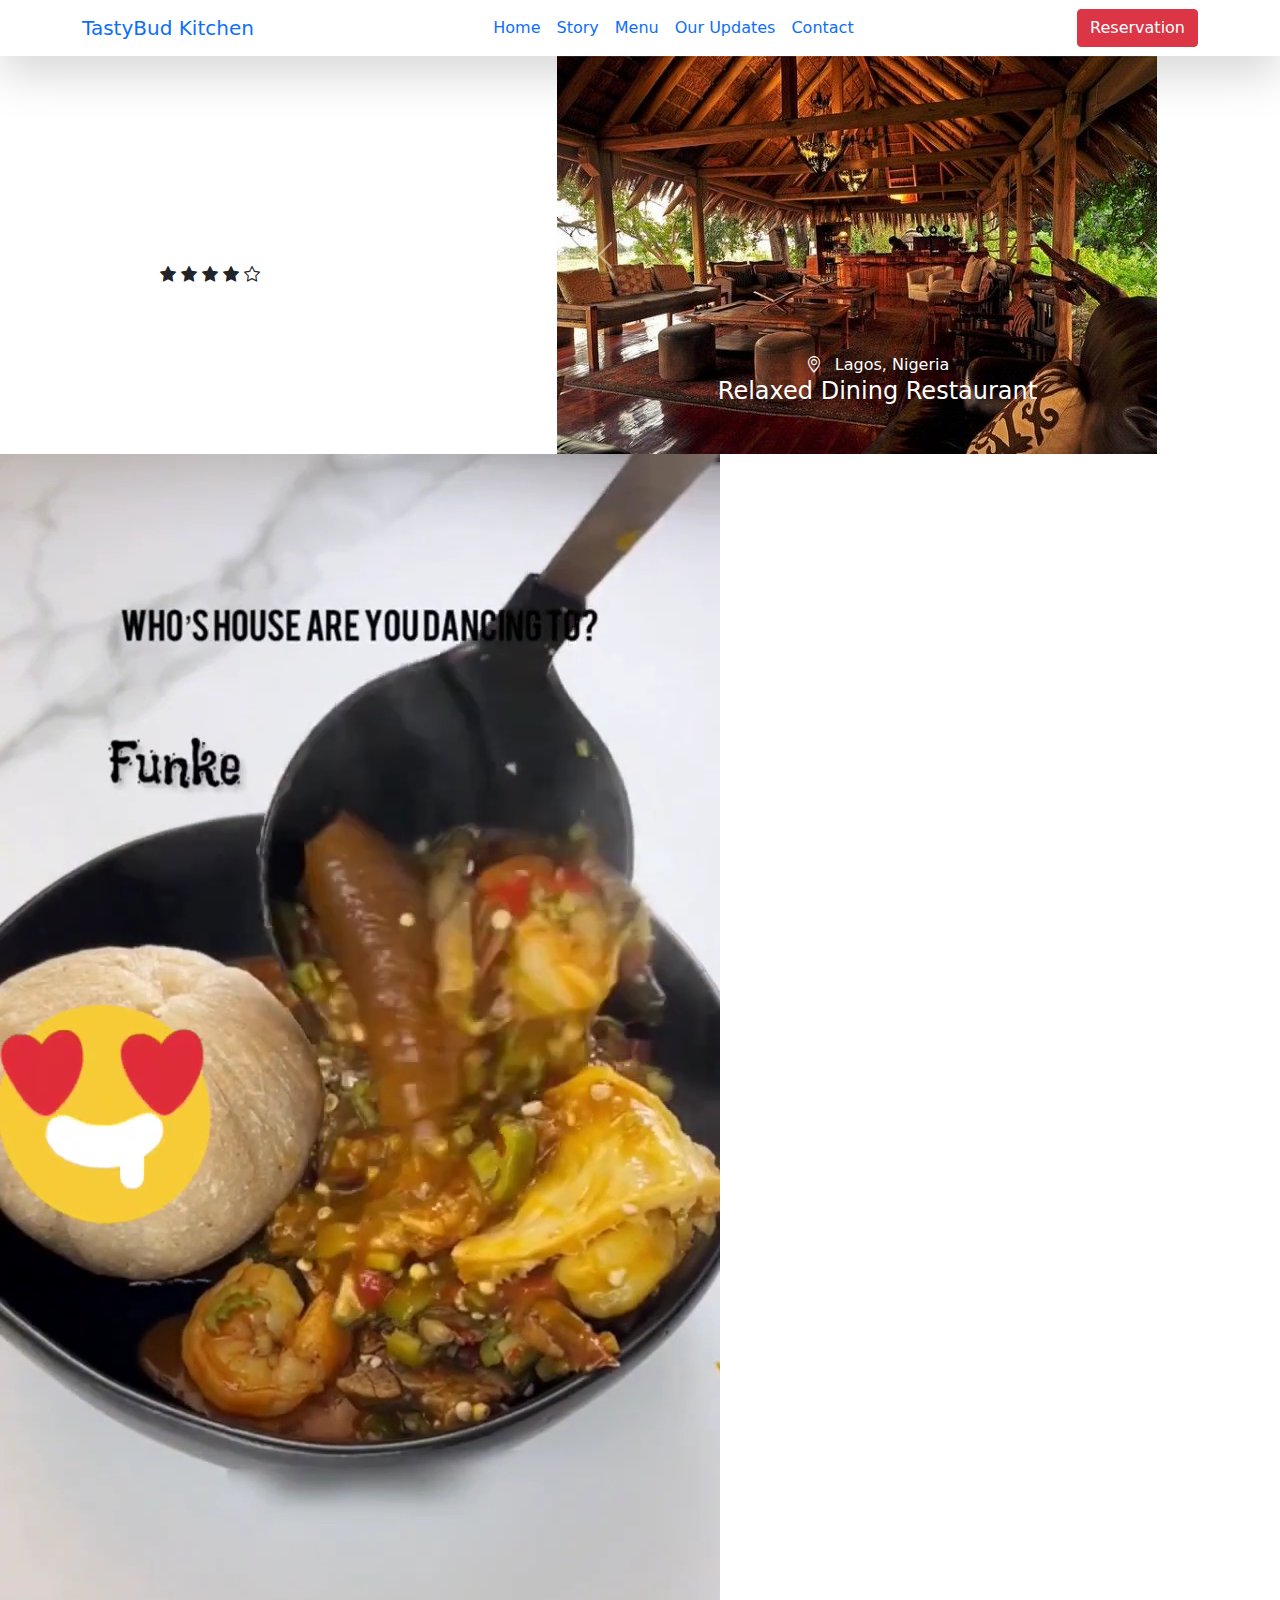
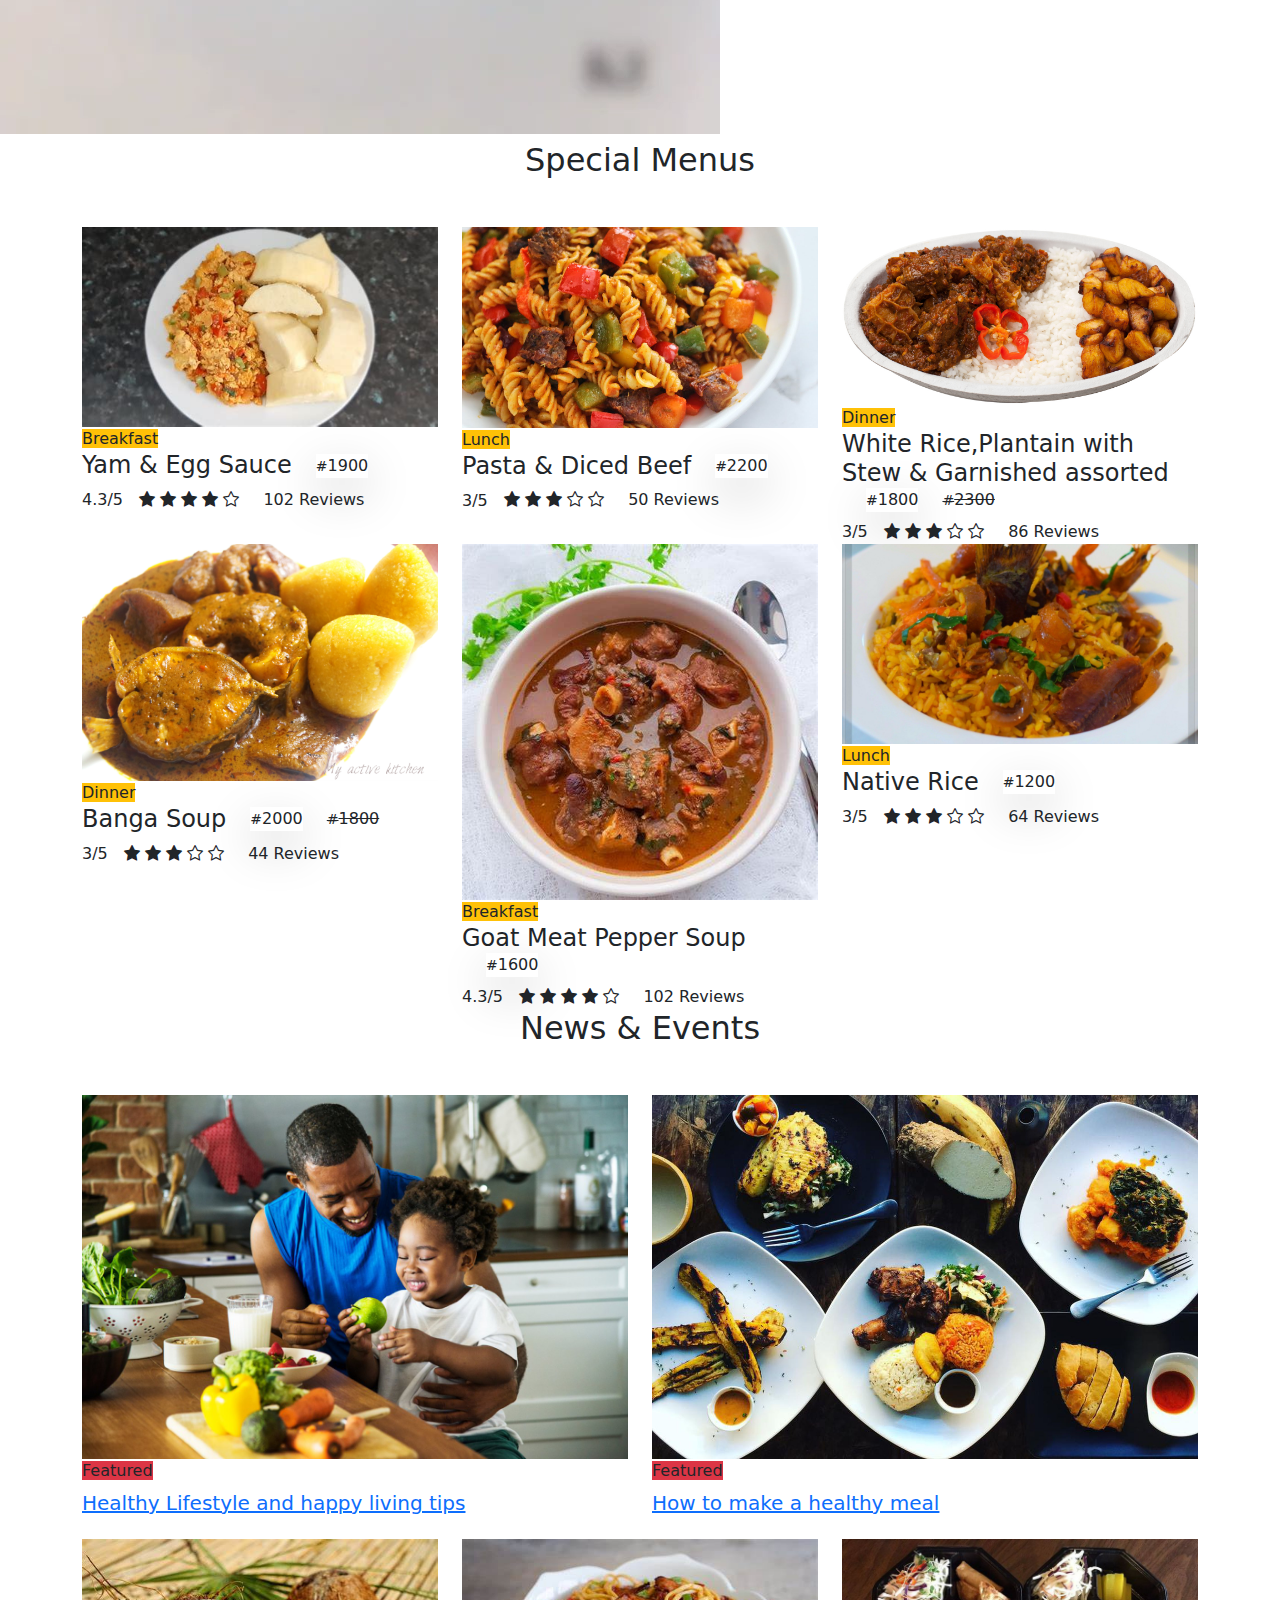
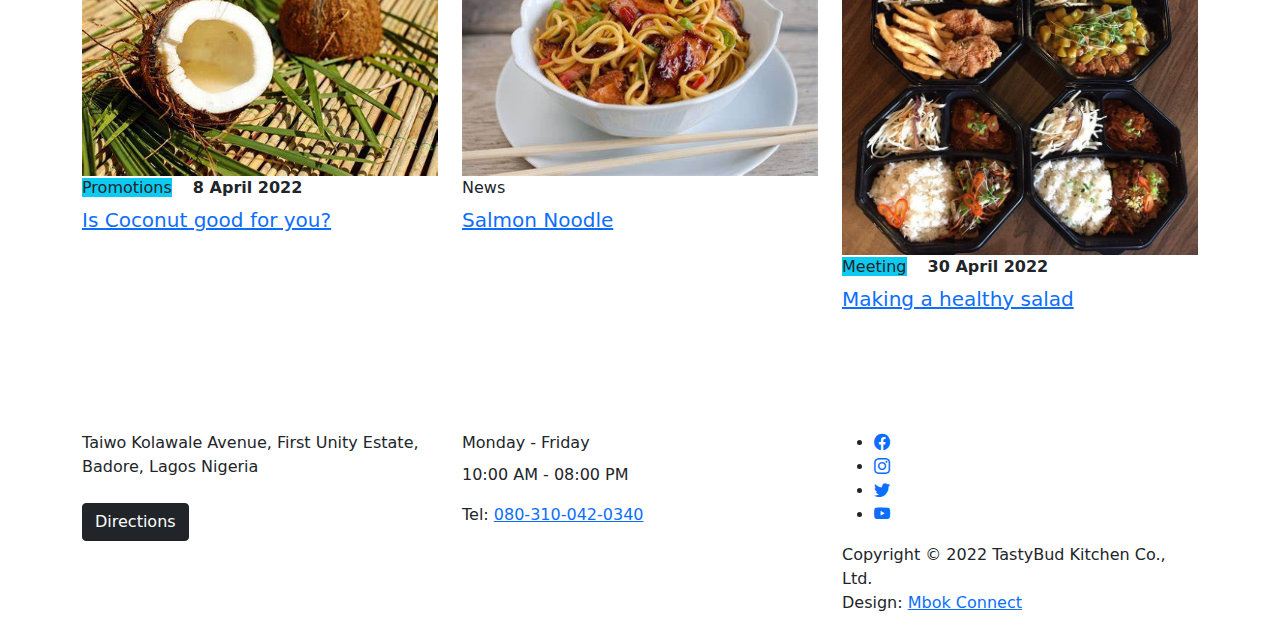
==== index.html @ 57acdbf6 "first commit" ====
<!DOCTYPE html>
<html lang="en">
<head>
    <meta charset="UTF-8">
    <meta http-equiv="X-UA-Compatible" content="IE=edge">
    <meta name="viewport" content="width=device-width, initial-scale=1.0">
    <title>TasteBud Kitchen</title>

     <!-- CSS FILES -->    
     <link rel="preconnect" href="https://fonts.googleapis.com">
        
     <link rel="preconnect" href="https://fonts.gstatic.com" crossorigin>
     
     <link href="https://fonts.googleapis.com/css2?family=Montserrat:wght@300;400;600;700&display=swap" rel="stylesheet">                    
     <link href="boothstraps/bootstrap.min.css" rel="stylesheet">

     <link href="boothstraps/bootstrap-icons.css" rel="stylesheet">

    <link href="styles.css" rel="stylesheet">

</head>

<body>

<nav class="navbar navbar-expand-lg bg-white shadow-lg">
    <div class="container">
        <button class="navbar-toggler" type="button" data-bs-toggle="collapse" data-bs-target="#navbarNav" aria-controls="navbarNav" aria-expanded="false" aria-label="Toggle navigation">
            <span class="navbar-toggler-icon"></span>
        </button>
        
        <a class="navbar-brand" href="index.html">
            TastyBud Kitchen
        </a>

        <div class="d-lg-none">
            <button type="button" class="custom-btn btn btn-danger" data-bs-toggle="modal" data-bs-target="#BookingModal">Reservation</button>
        </div>

        <div class="collapse navbar-collapse" id="navbarNav">
            <ul class="navbar-nav mx-auto">
                <li class="nav-item">
                    <a class="nav-link active" href="index.html">Home</a>
                </li>

                <li class="nav-item">
                    <a class="nav-link" href="about.html">Story</a>
                </li>

                <li class="nav-item">
                    <a class="nav-link" href="menu.html">Menu</a>
                </li>

                <li class="nav-item">
                    <a class="nav-link" href="news.html">Our Updates</a>
                </li>

                <li class="nav-item">
                    <a class="nav-link" href="contact.html">Contact</a>
                </li>
            </ul>
        </div>

        <div class="d-none d-lg-block">
            <button type="button" class="custom-btn btn btn-danger" data-bs-toggle="modal" data-bs-target="#BookingModal">Reservation</button>
        </div>

    </div>
</nav>

<main>

    <section class="home">
        <div class="container">
            <div class="row">

                <div class="col-lg-5 col-12 m-auto">
                    <div class="homeText">

                        <h1 class="text-white mb-lg-5 mb-3">Afang Soup</h1>

                        <div class="c-reviews my-3 d-flex flex-wrap align-items-center">
                            <div class="d-flex flex-wrap align-items-center">
                                <h4 class="text-white mb-0 me-3">4.4/5</h4>

                                <div class="reviews-stars">
                                    <i class="bi-star-fill reviews-icon"></i>
                                    <i class="bi-star-fill reviews-icon"></i>
                                    <i class="bi-star-fill reviews-icon"></i>
                                    <i class="bi-star-fill reviews-icon"></i>
                                    <i class="bi-star reviews-icon"></i>
                                </div>
                            </div>

                            <p class="text-white w-100">From <strong>50+</strong> Customer Reviews</p>
                        </div>
                    </div>
                </div>

                <div class="col-lg-7 col-12">
                    <div id="carouselExampleCaptions" class="carousel carousel-fade home-carousel slide" data-bs-ride="carousel">
                        <div class="carousel-inner">
                            <div class="carousel-item active">
                                <div class="carousel-image-wrap">
                                    <img src="img/outsiderestaurant.jpg" class="img-fluid carousel-image" alt="">
                                </div>
                                
                                <div class="carousel-caption">
                                    <span class="text-white">
                                        <i class="bi-geo-alt me-2"></i>
                                        Lagos, Nigeria
                                    </span>

                                    <h4 class="home-text">Relaxed Dining Restaurant</h4>
                                </div>
                            </div>

                            <div class="carousel-item">
                                <div class="carousel-image-wrap">
                                    <img src="img/afangsoup.jpg" class="img-fluid carousel-image" alt="">
                                </div>
                                
                                <div class="carousel-caption">
                                    <div class="d-flex align-items-center">
                                        <h4 class="home-text">Afang Soup</h4>

                                        <span class="price-tag ms-4"><small>#</small>1,500</span>
                                    </div>

                                    <div class="d-flex flex-wrap align-items-center">
                                        <h5 class="reviews-text mb-0 me-3">3.8/5</h5>

                                        <div class="reviews-stars">
                                            <i class="bi-star-fill reviews-icon"></i>
                                            <i class="bi-star-fill reviews-icon"></i>
                                            <i class="bi-star-fill reviews-icon"></i>
                                            <i class="bi-star reviews-icon"></i>
                                            <i class="bi-star reviews-icon"></i>
                                        </div>
                                    </div>
                                </div>
                            </div>

                            <div class="carousel-item">
                                <div class="carousel-image-wrap">
                                    <img src="img/gizdodo.jpg" class="img-fluid carousel-image" alt="">
                                </div>
                                
                                <div class="carousel-caption">
                                    <div class="d-flex align-items-center">
                                        <h4 class="home-text">Gizdodo</h4>

                                        <span class="price-tag ms-4"><small>#</small>1,500</span>
                                    </div>

                                    <div class="d-flex flex-wrap align-items-center">
                                        <h5 class="reviews-text mb-0 me-3">4.2/5</h5>

                                        <div class="reviews-stars">
                                            <i class="bi-star-fill reviews-icon"></i>
                                            <i class="bi-star-fill reviews-icon"></i>
                                            <i class="bi-star-fill reviews-icon"></i>
                                            <i class="bi-star-fill reviews-icon"></i>
                                            <i class="bi-star reviews-icon"></i>
                                        </div>
                                    </div>
                                </div>
                            </div>
                        </div>

                        <button class="carousel-control-prev" type="button" data-bs-target="#carouselExampleCaptions" data-bs-slide="prev">
                            <span class="carousel-control-prev-icon" aria-hidden="true"></span>
                            <span class="visually-hidden">Previous</span>
                        </button>

                        <button class="carousel-control-next" type="button" data-bs-target="#carouselExampleCaptions" data-bs-slide="next">
                            <span class="carousel-control-next-icon" aria-hidden="true"></span>
                            <span class="visually-hidden">Next</span>
                        </button>
                    </div>
                </div>

            </div>
        </div>

    

        <div class="video-wrap">
            <video autoplay="" loop="" muted="" class="custom-video" poster="">
                <source src="img/videoplayback.mp4" type="video/mp4">
                    Your browser does not support the video tag.
                </video>
        </div>

        <div class="overlay"></div>
    </section>

    <section class="menu section-padding">
        <div class="container">
            <div class="row">

                <div class="col-12">
                    <h2 class="text-center mb-lg-5 mb-4">Special Menus</h2>
                </div>

                <div class="col-lg-4 col-md-6 col-12">
                    <div class="menu-thumb">
                        <div class="menu-image-wrap">
                            <img src="img/downloadfile.jpg" class="img-fluid menu-image" alt="">

                            <span class="menu-tag bg-warning">Breakfast</span>
                        </div>

                        <div class="menu-info d-flex flex-wrap align-items-center">
                            <h4 class="mb-0">Yam & Egg Sauce</h4>

                            <span class="price-tag bg-white shadow-lg ms-4"><small>#</small>1900</span>

                            <div class="d-flex flex-wrap align-items-center w-100 mt-2">
                                <h6 class="reviews-text mb-0 me-3">4.3/5</h6>

                                <div class="reviews-stars">
                                    <i class="bi-star-fill reviews-icon"></i>
                                    <i class="bi-star-fill reviews-icon"></i>
                                    <i class="bi-star-fill reviews-icon"></i>
                                    <i class="bi-star-fill reviews-icon"></i>
                                    <i class="bi-star reviews-icon"></i>
                                </div>

                                <p class="reviews-text mb-0 ms-4">102 Reviews</p>
                            </div>
                        </div>
                    </div>
                </div>

                <div class="col-lg-4 col-md-6 col-12">
                    <div class="menu-thumb">
                        <div class="menu-image-wrap">
                            <img src="img/lunch.jpg" class="img-fluid menu-image" alt="">

                            <span class="menu-tag bg-warning">Lunch</span>
                        </div>

                        <div class="menu-info d-flex flex-wrap align-items-center">
                            <h4 class="mb-0">Pasta & Diced Beef</h4>

                            <span class="price-tag bg-white shadow-lg ms-4"><small>#</small>2200</span>

                            <div class="d-flex flex-wrap align-items-center w-100 mt-2">
                                <h6 class="reviews-text mb-0 me-3">3/5</h6>

                                <div class="reviews-stars">
                                    <i class="bi-star-fill reviews-icon"></i>
                                    <i class="bi-star-fill reviews-icon"></i>
                                    <i class="bi-star-fill reviews-icon"></i>
                                    <i class="bi-star reviews-icon"></i>
                                    <i class="bi-star reviews-icon"></i>
                                </div>

                                <p class="reviews-text mb-0 ms-4">50 Reviews</p>
                            </div>
                        </div>
                    </div>
                </div>

                <div class="col-lg-4 col-md-6 col-12">
                    <div class="menu-thumb">
                        <div class="menu-image-wrap">
                            <img src="img/dinner.jpg" class="img-fluid menu-image" alt="">

                            <span class="menu-tag bg-warning">Dinner</span>
                        </div>

                        <div class="menu-info d-flex flex-wrap align-items-center">
                            <h4 class="mb-0">White Rice,Plantain with Stew & Garnished assorted</h4>

                            <span class="price-tag bg-white shadow-lg ms-4"><small>#</small>1800</span>

                            <del class="ms-4"><small>#</small>2300</del>

                            <div class="d-flex flex-wrap align-items-center w-100 mt-2">
                                <h6 class="reviews-text mb-0 me-3">3/5</h6>

                                <div class="reviews-stars">
                                    <i class="bi-star-fill reviews-icon"></i>
                                    <i class="bi-star-fill reviews-icon"></i>
                                    <i class="bi-star-fill reviews-icon"></i>
                                    <i class="bi-star reviews-icon"></i>
                                    <i class="bi-star reviews-icon"></i>
                                </div>

                                <p class="reviews-text mb-0 ms-4">86 Reviews</p>
                            </div>
                        </div>
                    </div>
                </div>

                <div class="col-lg-4 col-md-6 col-12">
                    <div class="menu-thumb">
                        <div class="menu-image-wrap">
                            <img src="img/bangaSoup.jpg" class="img-fluid menu-image" alt="">

                            <span class="menu-tag bg-warning">Dinner</span>
                        </div>

                        <div class="menu-info d-flex flex-wrap align-items-center">
                            <h4 class="mb-0">Banga Soup</h4>

                            <span class="price-tag bg-white shadow-lg ms-4"><small>#</small>2000</span>

                            <del class="ms-4"><small>#</small>1800</del>

                            <div class="d-flex flex-wrap align-items-center w-100 mt-2">
                                <h6 class="reviews-text mb-0 me-3">3/5</h6>

                                <div class="reviews-stars">
                                    <i class="bi-star-fill reviews-icon"></i>
                                    <i class="bi-star-fill reviews-icon"></i>
                                    <i class="bi-star-fill reviews-icon"></i>
                                    <i class="bi-star reviews-icon"></i>
                                    <i class="bi-star reviews-icon"></i>
                                </div>

                                <p class="reviews-text mb-0 ms-4">44 Reviews</p>
                            </div>
                        </div>
                    </div>
                </div>

                <div class="col-lg-4 col-md-6 col-12">
                    <div class="menu-thumb">
                        <div class="menu-image-wrap">
                            <img src="img/goatmeatpepper.jpg" class="img-fluid menu-image" alt="">

                            <span class="menu-tag bg-warning">Breakfast</span>
                        </div>

                        <div class="menu-info d-flex flex-wrap align-items-center">
                            <h4 class="mb-0">Goat Meat Pepper Soup</h4>

                            <span class="price-tag bg-white shadow-lg ms-4"><small>#</small>1600</span>

                            <div class="d-flex flex-wrap align-items-center w-100 mt-2">
                                <h6 class="reviews-text mb-0 me-3">4.3/5</h6>

                                <div class="reviews-stars">
                                    <i class="bi-star-fill reviews-icon"></i>
                                    <i class="bi-star-fill reviews-icon"></i>
                                    <i class="bi-star-fill reviews-icon"></i>
                                    <i class="bi-star-fill reviews-icon"></i>
                                    <i class="bi-star reviews-icon"></i>
                                </div>

                                <p class="reviews-text mb-0 ms-4">102 Reviews</p>
                            </div>
                        </div>
                    </div>
                </div>

                <div class="col-lg-4 col-md-6 col-12">
                    <div class="menu-thumb">
                        <div class="menu-image-wrap">
                            <img src="img/nativerice.jpg" class="img-fluid menu-image" alt="">

                            <span class="menu-tag bg-warning">Lunch</span>
                        </div>

                        <div class="menu-info d-flex flex-wrap align-items-center">
                            <h4 class="mb-0">Native Rice</h4>

                            <span class="price-tag bg-white shadow-lg ms-4"><small>#</small>1200</span>

                            <div class="d-flex flex-wrap align-items-center w-100 mt-2">
                                <h6 class="reviews-text mb-0 me-3">3/5</h6>

                                <div class="reviews-stars">
                                    <i class="bi-star-fill reviews-icon"></i>
                                    <i class="bi-star-fill reviews-icon"></i>
                                    <i class="bi-star-fill reviews-icon"></i>
                                    <i class="bi-star reviews-icon"></i>
                                    <i class="bi-star reviews-icon"></i>
                                </div>

                                <p class="reviews-text mb-0 ms-4">64 Reviews</p>
                            </div>
                        </div>
                    </div>
                </div>

            </div>
        </div>
    </section>

    <section class="BgImage"></section>

    <section class="news section-padding">
        <div class="container">
            <div class="row">

                <h2 class="text-center mb-lg-5 mb-4">News &amp; Events</h2>

                <div class="col-lg-6 col-md-6 col-12">
                    <div class="news-thumb mb-4">
                        <a href="news-detail.html">
                            <img src="img/]lifestyle.jpg" class="img-fluid news-image" alt="">
                        </a>
                        
                        <div class="news-text-info news-text-info-large">
                            <span class="category-tag bg-danger">Featured</span>

                            <h5 class="news-title mt-2">
                                <a href="news-detail.html" class="news-title-link">Healthy Lifestyle and happy living tips</a>
                            </h5>
                        </div>
                    </div> 
                </div>

                <div class="col-lg-6 col-md-6 col-12">
                    <div class="news-thumb mb-4">
                        <a href="news-detail.html">
                            <img src="img/heathllymeal.jpg" class="img-fluid news-image" alt="">
                        </a>
                        
                        <div class="news-text-info news-text-info-large">
                            <span class="category-tag bg-danger">Featured</span>

                            <h5 class="news-title mt-2">
                                <a href="news-detail.html" class="news-title-link">How to make a healthy meal</a>
                            </h5>
                        </div>
                    </div> 
                </div>

                <div class="col-lg-4 col-md-4 col-12">
                    <div class="news-thumb mb-lg-0 mb-lg-4 mb-0">
                        <a href="news-detail.html">
                            <img src="img/coconut.jpg" class="img-fluid news-image" alt="">
                        </a>
                        
                        <div class="news-text-info">
                            <span class="category-tag me-3 bg-info">Promotions</span>

                            <strong>8 April 2022</strong>

                            <h5 class="news-title mt-2">
                                <a href="news-detail.html" class="news-title-link">Is Coconut good for you?</a>
                            </h5>
                        </div>
                    </div> 
                </div>

                <div class="col-lg-4 col-md-4 col-12">
                    <div class="news-thumb mb-lg-0 mb-lg-4 mb-2">
                        <a href="news-detail.html">
                            <img src="img/noodles.jpg" class="img-fluid news-image" alt="">
                        </a>
                        
                        <div class="news-text-info">
                            <span class="category-tag">News</span>

                            <h5 class="news-title mt-2">
                                <a href="news-detail.html" class="news-title-link">Salmon Noodle</a>
                            </h5>
                        </div>
                    </div> 
                </div>

                <div class="col-lg-4 col-md-6 col-12">
                    <div class="news-thumb mb-4">
                        <a href="news-detail.html">
                            <img src="img/salad.jpg" class="img-fluid news-image" alt="">
                        </a>
                        
                        <div class="news-text-info">
                            <span class="category-tag me-3 bg-info">Meeting</span>

                            <strong>30 April 2022</strong>

                            <h5 class="news-title mt-2">
                                <a href="news-detail.html" class="news-title-link">Making a healthy salad</a>
                            </h5>
                        </div>
                    </div> 
                </div>

            </div>
        </div>
    </section>

</main>

<footer class="site-footer section-padding">
    
    <div class="container">
        
        <div class="row">

            <div class="col-12">
                <h4 class="text-white mb-4 me-5">TastyBud Kitchen</h4>
            </div>

            <div class="col-lg-4 col-md-7 col-xs-12 tooplate-mt30">
                <h6 class="text-white mb-lg-4 mb-3">Location</h6>

                <p>Taiwo Kolawale Avenue, First Unity Estate, Badore, Lagos Nigeria</p>

                <a href="https://goo.gl/maps/o9mJqfgyz9FDhMZR6" class="custom-btn btn btn-dark mt-2">Directions</a>
            </div>

            <div class="col-lg-4 col-md-5 col-xs-12 tooplate-mt30">
                <h6 class="text-white mb-lg-4 mb-3">Opening Hours</h6>

                <p class="mb-2">Monday - Friday</p>

                <p>10:00 AM - 08:00 PM</p>

                <p>Tel: <a href="tel: 010-02-0340" class="tel-link">080-310-042-0340</a></p>
            </div>

            <div class="col-lg-4 col-md-6 col-xs-12 tooplate-mt30">
                <h6 class="text-white mb-lg-4 mb-3">Social</h6>

                <ul class="social-icon">
                    <li><a href="#" class="social-icon-link bi-facebook"></a></li>

                    <li><a href="#" class="social-icon-link bi-instagram"></a></li>

                    <li><a href="https://twitter.com/search?q=tooplate.com&src=typed_query&f=live" target="_blank"
                         class="social-icon-link bi-twitter"></a></li>

                    <li><a href="#" class="social-icon-link bi-youtube"></a></li>
                </ul>
            
                <p class="copyright-text tooplate-mt60">Copyright © 2022 TastyBud Kitchen Co., Ltd.
                <br>Design: <a rel="nofollow" href="https://www.mbokconnect.com/" target="_blank">Mbok Connect</a></p>
                
            </div>

        </div><!-- row ending -->
        
     </div><!-- container ending -->
     
</footer>

<!-- Modal -->
<div class="modal fade" id="BookingModal" tabindex="-1" aria-labelledby="BookingModal" aria-hidden="true">
    <div class="modal-dialog modal-dialog-centered modal-xl">
        <div class="modal-content">
            <div class="modal-header">
                <h3 class="mb-0">Reserve a table</h3>

                <button type="button" class="btn-close" data-bs-dismiss="modal" aria-label="Close"></button>
            </div>

            <div class="modal-body d-flex flex-column justify-content-center">
                <div class="booking">
                    
                    <form class="booking-form row" role="form" action="#" method="post">
                        <div class="col-lg-6 col-12">
                            <label for="name" class="form-label">Full Name</label>

                            <input type="text" name="name" id="name" class="form-control" placeholder="Your Name" required>
                        </div>

                        <div class="col-lg-6 col-12">
                            <label for="email" class="form-label">Email Address</label>

                            <input type="email" name="email" id="email" pattern="[^ @]*@[^ @]*" class="form-control" placeholder="your@email.com" required>
                        </div>

                        <div class="col-lg-6 col-12">
                            <label for="phone" class="form-label">Phone Number</label>

                            <input type="telephone" name="phone" id="phone" pattern="[0-9]{3}-[0-9]{3}-[0-9]{4}" class="form-control" placeholder="123-456-7890">
                        </div>

                        <div class="col-lg-6 col-12">
                            <label for="people" class="form-label">Number of persons</label>

                            <input type="text" name="people" id="people" class="form-control" placeholder="12 persons">
                        </div>

                        <div class="col-lg-6 col-12">
                            <label for="date" class="form-label">Date</label>

                            <input type="date" name="date" id="date" value="" class="form-control">
                        </div>

                        <div class="col-lg-6 col-12">
                            <label for="time" class="form-label">Time</label>

                            <select class="form-select form-control" name="time" id="time">
                              <option value="5" selected>5:00 PM</option>
                              <option value="6">6:00 PM</option>
                              <option value="7">7:00 PM</option>
                              <option value="8">8:00 PM</option>
                              <option value="9">9:00 PM</option>
                            </select>
                        </div>

                        <div class="col-12">
                            <label for="message" class="form-label">Special Request</label>

                            <textarea class="form-control" rows="4" id="message" name="message" placeholder=""></textarea>
                        </div>

                        <div class="col-lg-4 col-12 ms-auto">
                            <button type="submit" class="form-control">Submit Request</button>
                        </div>
                    </form>
                </div>
            </div>

            <div class="modal-footer"></div>
            
        </div>
        
    </div>
</div>

<!-- JAVASCRIPT FILES -->
<script src="js/jquery.min.js"></script>
<script src="js/bootstrap.bundle.min.js"></script>
<script src="js/custom.js"></script>

</body>
</html>
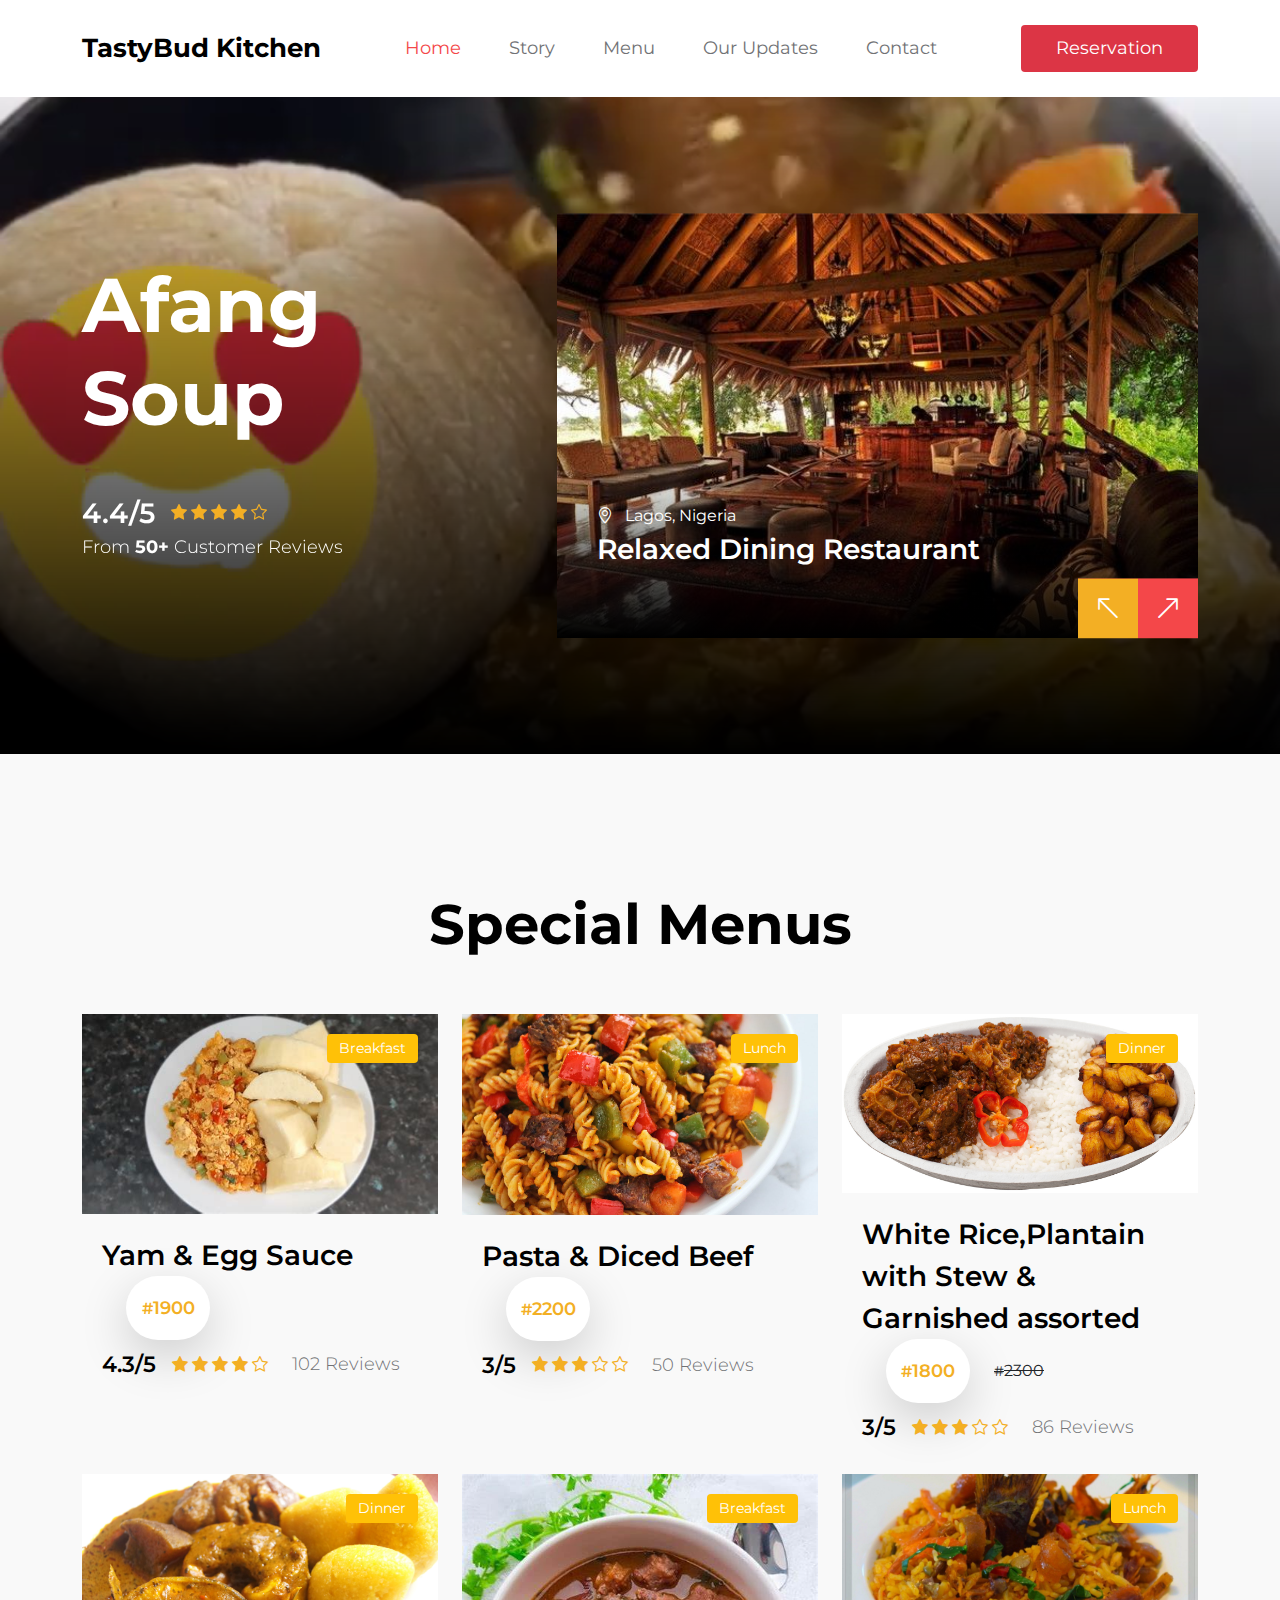
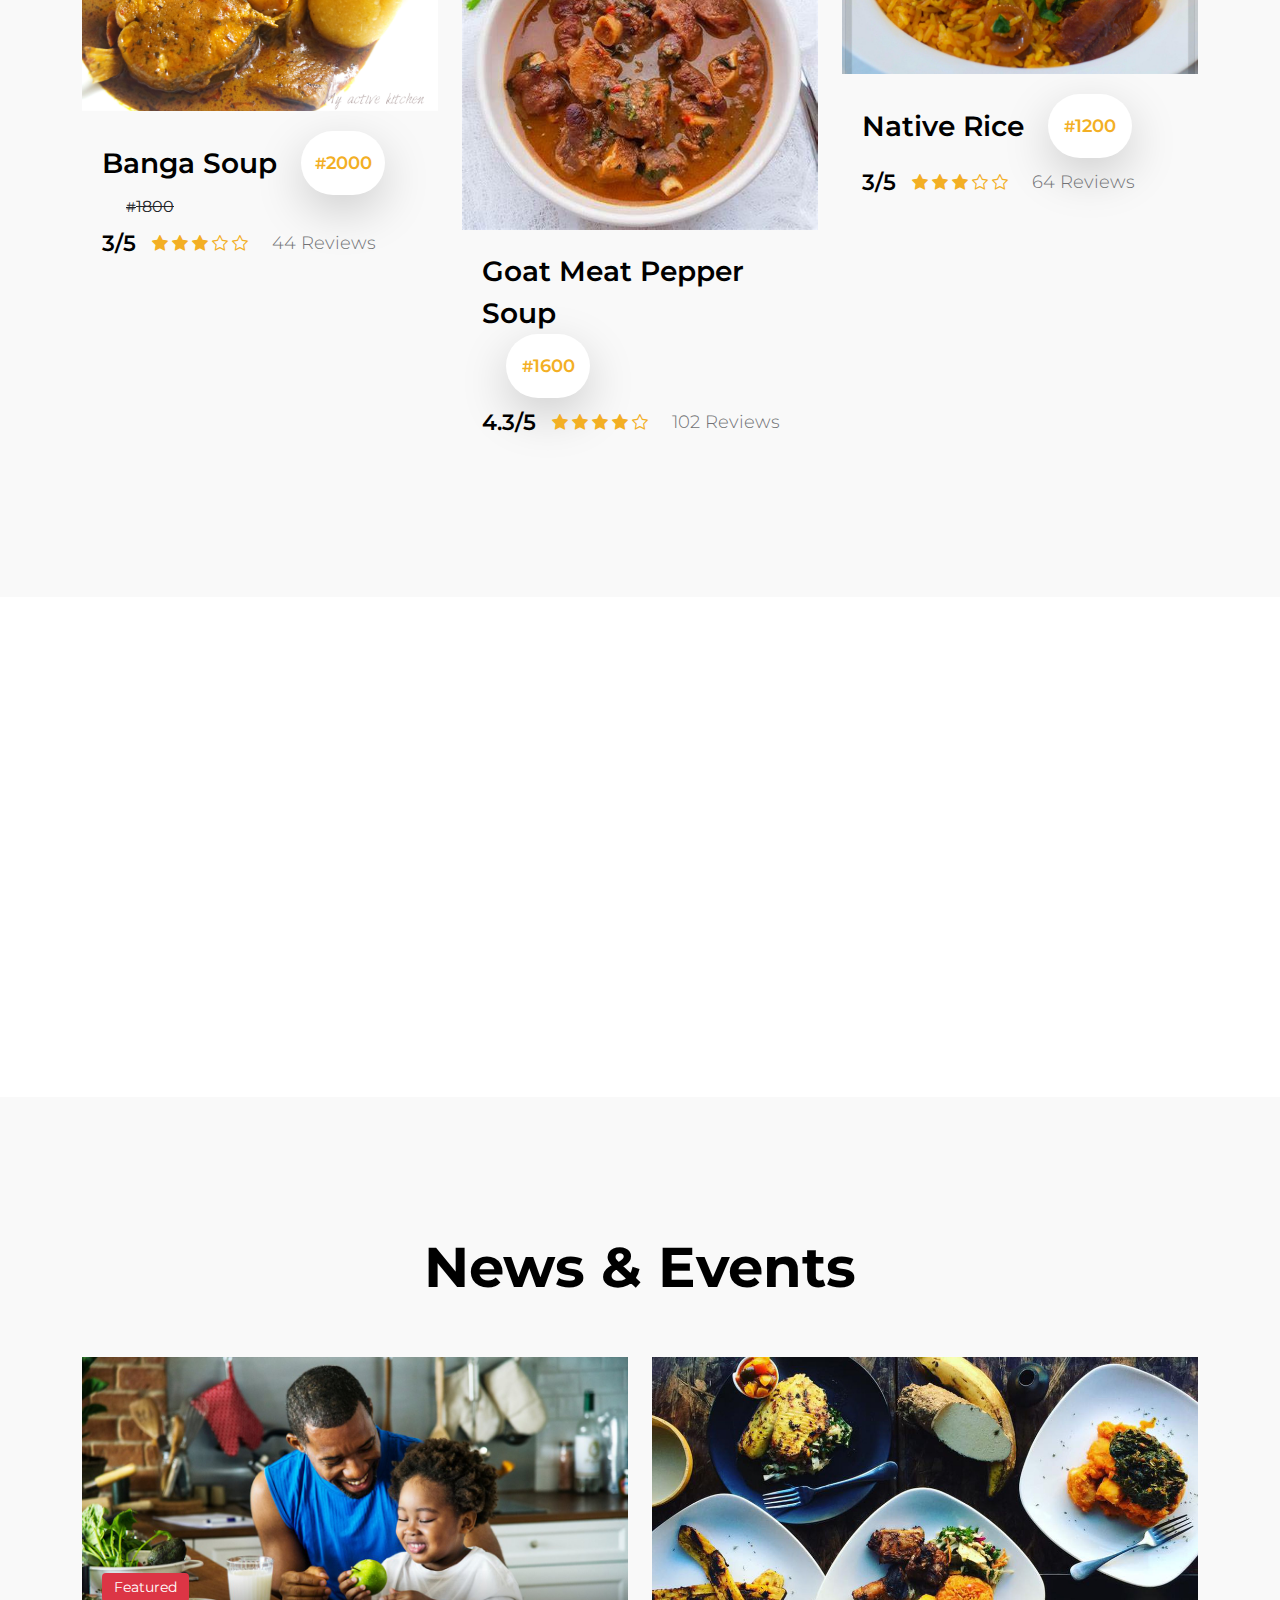
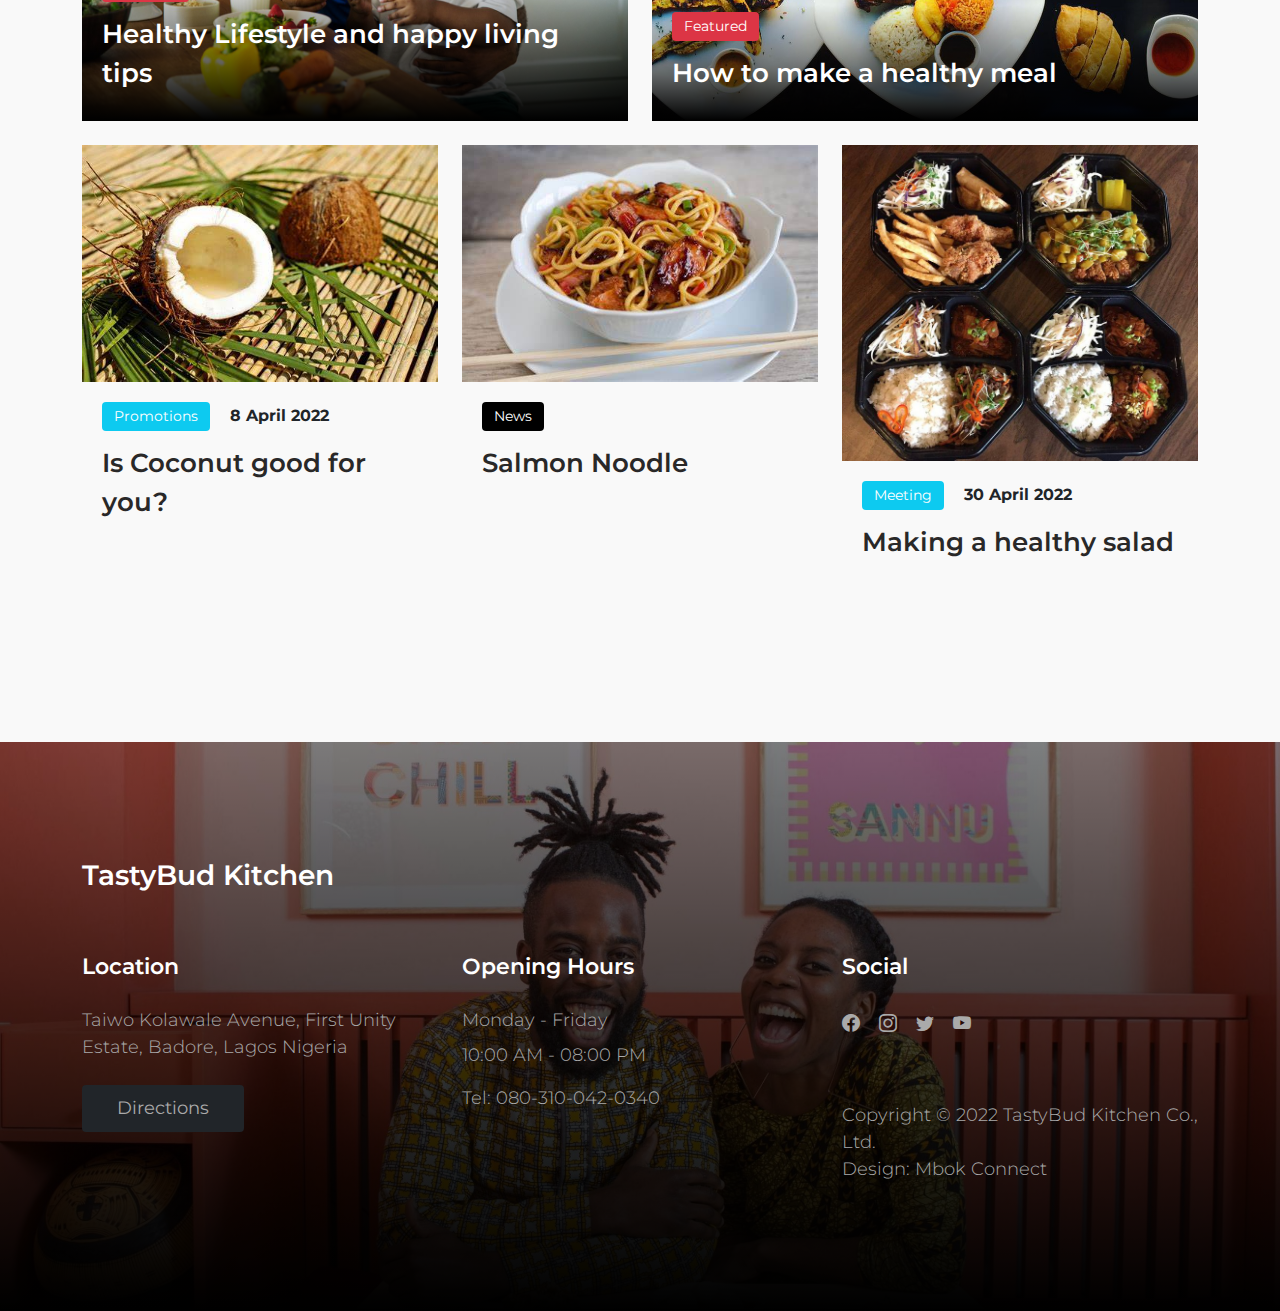
==== commit 1b628aa4: "sixth" ====
--- a/index.html
+++ b/index.html
@@ -513,7 +513,7 @@
 
                 <p>10:00 AM - 08:00 PM</p>
 
-                <p>Tel: <a href="tel: 010-02-0340" class="tel-link">080-310-042-0340</a></p>
+                <p>Tel: <a href="tel: 080-310-02-0340" class="tel-link">080-310-042-0340</a></p>
             </div>
 
             <div class="col-lg-4 col-md-6 col-xs-12 tooplate-mt30">
@@ -570,7 +570,7 @@
                         <div class="col-lg-6 col-12">
                             <label for="phone" class="form-label">Phone Number</label>
 
-                            <input type="telephone" name="phone" id="phone" pattern="[0-9]{3}-[0-9]{3}-[0-9]{4}" class="form-control" placeholder="123-456-7890">
+                            <input type="telephone" name="phone" id="phone" pattern="[0-9]{10}" class="form-control" placeholder="081234567890">
                         </div>
 
                         <div class="col-lg-6 col-12">
@@ -604,7 +604,7 @@
                         </div>
 
                         <div class="col-lg-4 col-12 ms-auto">
-                            <button type="submit" class="form-control">Submit Request</button>
+                            <button type="submit" class="form-control">Submit Request</button><a href="mailto:pakpan244@gmail.com"></a>
                         </div>
                     </form>
                 </div>
--- a/styles.css
+++ b/styles.css
@@ -0,0 +1,879 @@
+/*
+
+Tooplate 2129 Crispy Kitchen
+
+https://www.tooplate.com/view/2129-crispy-kitchen
+
+*/
+
+
+/*---------------------------------------
+  CUSTOM PROPERTIES ( VARIABLES )             
+-----------------------------------------*/
+:root {
+  --white-color:                  #FFFFFF;
+  --primary-color:                #f44749;
+  --secondary-color:              #f3af24;
+  --section-bg-color:             #F9F9F9;
+  --dark-color:                   #000000;
+  --title-color:                  #565758;
+  --news-title-color:             #292828;
+  --p-color:                      #717275;
+  --border-color:                 #eaeaea;
+  --border-radius-default:        .25rem;
+
+  --body-font-family:             'Montserrat', sans-serif;
+
+  --h1-font-size:                 76px;
+  --h2-font-size:                 56px;
+  --h3-font-size:                 42px;
+  --h4-font-size:                 28px;
+  --h5-font-size:                 26px;
+  --h6-font-size:                 22px;
+
+  --p-font-size:                  18px;
+  --menu-font-size:               18px;
+  --category-font-size:           14px;
+
+  --font-weight-light:            300;
+  --font-weight-normal:           400;
+  --font-weight-semibold:         600;
+  --font-weight-bold:             700;
+}
+
+body {
+    background: var(--white-color);
+    font-family: var(--body-font-family);    
+    position: relative;
+}
+
+/*---------------------------------------
+  TYPOGRAPHY               
+-----------------------------------------*/
+
+h2,
+h3,
+h4,
+h5,
+h6 {
+  color: var(--dark-color);
+  line-height: inherit;
+}
+
+h1,
+h2,
+h3,
+h4,
+h5,
+h6 {
+  font-weight: var(--font-weight-semibold);
+}
+
+h1,
+h2 {
+  font-weight: var(--font-weight-bold);
+}
+
+h1 {
+  font-size: var(--h1-font-size);
+  line-height: normal;
+}
+
+h2 {
+  font-size: var(--h2-font-size);
+}
+
+h3 {
+  font-size: var(--h3-font-size);
+}
+
+h4 {
+  font-size: var(--h4-font-size);
+}
+
+h5 {
+  font-size: var(--h5-font-size);
+}
+
+h6 {
+  font-size: var(--h6-font-size);
+}
+
+p,
+.list .list-item {
+  color: var(--p-color);
+  font-size: var(--p-font-size);
+  font-weight: var(--font-weight-light);
+}
+
+a, 
+button {
+  touch-action: manipulation;
+  transition: all 0.3s;
+}
+
+.form-label {
+  color: var(--p-color);
+  font-weight: var(--font-weight-semibold);
+}
+
+a {
+  color: var(--secondary-color);
+  text-decoration: none;
+}
+
+a:hover {
+  color: var(--primary-color);
+}
+
+::selection {
+  background: var(--primary-color);
+  color: var(--white-color);
+}
+
+::-moz-selection {
+  background: var(--primary-color);
+  color: var(--white-color);
+}
+
+.section-padding {
+  padding-top: 8rem;
+  padding-bottom: 8rem;
+}
+
+b,
+strong {
+  font-weight: var(--font-weight-bold);
+}
+
+
+/*---------------------------------------
+  CUSTOM BUTTON              
+-----------------------------------------*/
+.custom-btn {
+  border: 0;
+  color: var(--white-color);
+  font-size: var(--menu-font-size);
+  padding: 10px 35px;
+}
+
+
+/*---------------------------------------
+  NAVIGATION              
+-----------------------------------------*/
+.navbar {
+  background: var(--white-color);
+  padding-top: 20px;
+  padding-bottom: 20px;
+}
+
+.navbar-brand {
+  color: var(--dark-color);
+  font-size: var(--h5-font-size);
+  font-weight: var(--font-weight-bold);
+  margin-right: 0;
+}
+
+.navbar-expand-lg .navbar-nav .nav-link {
+  padding-right: 1.5rem;
+  padding-left: 1.5rem;
+}
+
+.navbar-expand-lg .nav-link {
+  color: var(--p-color);
+  font-weight: var(--font-weight-normal);
+  font-size: var(--menu-font-size);
+  padding-top: 15px;
+  padding-bottom: 15px;
+}
+
+.navbar-nav .nav-link.active, 
+.nav-link:focus, 
+.nav-link:hover {
+  color: var(--primary-color);
+}
+
+.nav-link:focus {
+  color: var(--p-color);
+}
+
+.navbar-toggler {
+  border: 0;
+  padding: 0;
+  cursor: pointer;
+  margin: 0;
+  width: 30px;
+  height: 35px;
+  outline: none;
+}
+
+.navbar-toggler:focus {
+  outline: none;
+  box-shadow: none;
+}
+
+.navbar-toggler[aria-expanded="true"] .navbar-toggler-icon {
+  background: transparent;
+}
+
+.navbar-toggler[aria-expanded="true"] .navbar-toggler-icon:before,
+.navbar-toggler[aria-expanded="true"] .navbar-toggler-icon:after {
+  transition: top 300ms 50ms ease, -webkit-transform 300ms 350ms ease;
+  transition: top 300ms 50ms ease, transform 300ms 350ms ease;
+  transition: top 300ms 50ms ease, transform 300ms 350ms ease, -webkit-transform 300ms 350ms ease;
+  top: 0;
+}
+
+.navbar-toggler[aria-expanded="true"] .navbar-toggler-icon:before {
+  transform: rotate(45deg);
+}
+
+.navbar-toggler[aria-expanded="true"] .navbar-toggler-icon:after {
+  transform: rotate(-45deg);
+}
+
+.navbar-toggler .navbar-toggler-icon {
+  background: var(--dark-color);
+  transition: background 10ms 300ms ease;
+  display: block;
+  width: 30px;
+  height: 2px;
+  position: relative;
+}
+
+.navbar-toggler .navbar-toggler-icon:before,
+.navbar-toggler .navbar-toggler-icon:after {
+  transition: top 300ms 350ms ease, -webkit-transform 300ms 50ms ease;
+  transition: top 300ms 350ms ease, transform 300ms 50ms ease;
+  transition: top 300ms 350ms ease, transform 300ms 50ms ease, -webkit-transform 300ms 50ms ease;
+  position: absolute;
+  right: 0;
+  left: 0;
+  background: var(--dark-color);
+  width: 30px;
+  height: 2px;
+  content: '';
+}
+
+.navbar-toggler .navbar-toggler-icon:before {
+  top: -8px;
+}
+
+.navbar-toggler .navbar-toggler-icon:after {
+  top: 8px;
+}
+
+
+/*---------------------------------------
+  SITE HEADER              
+-----------------------------------------*/
+.site-header {
+  background-repeat: no-repeat;
+  background-position: center;
+  background-size: cover;
+  padding-top: 10rem;
+  padding-bottom: 10rem;
+  text-align: center;
+  position: relative;
+}
+
+.site-header .container {
+  position: relative;
+  z-index: 2;
+}
+
+.site-news-detail-header {
+  background: transparent;
+  text-align: left;
+   padding-top: 6rem;
+  padding-bottom: 6rem;
+}
+
+.site-about-header {
+  background-image: url('img/food1.jpg');
+}
+
+.site-menu-header {
+  background-image: url('img/photo_2022-10-22_08-01-51.jpg');
+}
+
+.site-news-header {
+  background-image: url('img/Logo\ Tastybud.png');
+}
+
+.site-contact-header {
+  background-image: url('img/photo_2022-10-22_08-01-58.jpg');
+}
+
+.overlay {
+  background: linear-gradient(to top, var(--dark-color), transparent 100%);
+  position: absolute;
+  top: 0;
+  right: 0;
+  bottom: 0;
+  left: 0;
+}
+
+
+/*---------------------------------------
+  HOME           
+-----------------------------------------*/
+.home {
+  position: relative;
+  overflow: hidden;
+  padding-top: 20.542rem;
+  padding-bottom: 20.542rem;
+}
+
+.home .container {
+  position: absolute;
+  z-index: 9;
+  top: 50%;
+  left: 50%;
+  transform: translate(-50%, -50%);
+  width: 100%;
+}
+
+.video-wrap {
+  z-index: -100;
+}
+
+.custom-video {
+  position: absolute;
+  top: 0;
+  left: 0;
+  object-fit: cover;
+  width: 100%;
+  height: 100%;
+}
+
+
+/*---------------------------------------
+  HOME SLIDE               
+-----------------------------------------*/
+.carousel-image {
+  width: 100%;
+  height: 100%;
+  object-fit: cover;
+}
+
+.carousel-thumb {
+  position: relative;
+}
+
+.carousel-caption {
+  background: linear-gradient(to top, var(--dark-color), transparent 90%);
+  text-align: left;
+  position: absolute;
+  right: 0;
+  bottom: 0;
+  left: 0;
+  padding: 60px 40px;
+}
+
+.home-carousel .reviews-text,
+.home-text {
+  color: var(--white-color);
+}
+
+.price-tag {
+  background: var(--white-color);
+  border-radius: 100px;
+  color: var(--secondary-color);
+  font-size: var(--menu-font-size);
+  font-weight: var(--font-weight-semibold);
+  display: inline-block;
+  width: 84px;
+  height: 64px;
+  line-height: 64px;
+  text-align: center;
+}
+
+.home-carousel .carousel-control-prev,
+.home-carousel .carousel-control-next {
+  position: absolute;
+  top: auto;
+  bottom: 0;
+  opacity: 1;
+}
+
+.home-carousel .carousel-control-prev,
+.home-carousel .carousel-control-next {
+  background: var(--secondary-color);
+  width: 60px;
+  height: 60px;
+  text-align: center;
+}
+
+.home-carousel .carousel-control-prev {
+  left: auto;
+  right: 60px;
+}
+
+.home-carousel .carousel-control-next {
+  background: var(--primary-color);
+  right: 0;
+}
+
+.home-carousel .carousel-control-prev:hover, 
+.home-carousel .carousel-control-next:hover {
+  background: var(--dark-color);
+}
+
+.home-carousel .carousel-control-prev-icon,
+.home-carousel .carousel-control-next-icon {
+  background-image: none;
+  width: inherit;
+  height: inherit;
+  line-height: 60px;
+}
+
+.home-carousel .carousel-control-prev-icon::before,
+.home-carousel .carousel-control-next-icon::before {
+  font-family: bootstrap-icons;
+  display: block;
+  margin: auto;
+  font-size: var(--h5-font-size);
+  color: var(--white-color);
+}
+
+.home-carousel .carousel-control-prev-icon::before {
+  content: "\f13f";
+}
+
+.home-carousel .carousel-control-next-icon::before {
+  content: "\f144";
+}
+
+.reviews-icon {
+  color: var(--secondary-color);
+}
+
+
+/*---------------------------------------
+  MENU               
+-----------------------------------------*/
+.menu,
+.about,
+.news,
+.related-news,
+.newsletter,
+.comments {
+  background: var(--section-bg-color);
+}
+
+.menu-thumb {
+  position: relative;
+  overflow: hidden;
+}
+
+.menu-info {
+  padding: 20px 20px 30px 20px;
+}
+
+.menu-image {
+  display: block;
+}
+
+.menu-image-wrap {
+  position: relative;
+}
+
+.menu-tag {
+  position: absolute;
+  top: 0;
+  right: 0;
+  margin: 20px;
+}
+
+.newsletter-image {
+  border-radius: 100%;
+  object-fit: cover;
+  display: block;
+  margin: 0 auto;
+  max-width: 450px;
+  max-height: 450px;
+}
+
+
+/*---------------------------------------
+  NEWS               
+-----------------------------------------*/
+.news-thumb {
+  position: relative;
+  overflow: hidden;
+}
+
+.news-thumb > a {
+  display: block;
+  width: 100%;
+  height: 100%;
+  position: relative;
+  z-index: 2;
+  transition: all 0.3s ease-out;
+}
+
+.news-thumb > a:hover {
+  transform: scale(1.2);
+}
+
+.news-text-info {
+  background: var(--section-bg-color);
+  position: relative;
+  z-index: 2;
+  padding: 20px;
+  transition: all 0.3s ease-out;
+}
+
+.related-news .news-text-info {
+  background: var(--white-color);
+}
+
+.news-text-info-large {
+  background: linear-gradient(to top, var(--dark-color), transparent 90%);
+  position: absolute;
+  z-index: 2;
+  bottom: 0;
+  right: 0;
+  left: 0;
+  pointer-events: none;
+}
+
+.news-text-info-large .news-title-link {
+  color: var(--white-color);
+}
+
+.news-title-link {
+  color: var(--news-title-color);
+}
+
+.news-image {
+  display: block;
+  width: 100%;
+  transition: all 0.3s ease-out;
+}
+
+.news-image:hover {
+  transform: scale(1.2);
+}
+
+.category-tag,
+.menu-tag {
+  background: var(--dark-color);
+  border-radius: var(--border-radius-default);
+  color: var(--white-color);
+  font-size: var(--category-font-size);
+  display: inline-block;
+  padding: 4px 12px;
+}
+
+.category-tag {
+  margin-bottom: 5px;
+}
+
+.comment-form {
+  margin-bottom: 60px;
+}
+
+.news-author {
+  border-bottom: 1px solid rgba(0,0,0,0.05);
+  margin-bottom: 30px;
+  padding-left: 15px;
+  padding-right: 15px;
+  padding-bottom: 30px;
+}
+
+.news-author:last-child {
+  border-bottom: 0;
+  padding-bottom: 0;
+}
+
+.news-author-image {
+  border-radius: 100px;
+  object-fit: cover;
+  width: 70px;
+  height: 70px;
+}
+
+
+/*---------------------------------------
+  CUSTOM FORM            
+-----------------------------------------*/
+.custom-form .form-control {
+  margin-bottom: 20px;
+  padding: 14px 10px;
+  transition: all 0.3s;
+}
+
+.custom-form button[type="submit"] {
+  background: var(--dark-color);
+  border: 0;
+  color: var(--white-color);
+  text-transform: uppercase;
+}
+
+.custom-form button[type="submit"]:hover {
+  background: var(--primary-color);
+}
+
+
+/*---------------------------------------
+  SUBSCRIBE FORM            
+-----------------------------------------*/
+.subscribe-form .form-control {
+  margin-top: 20px;
+  margin-bottom: 10px;
+}
+
+
+/*---------------------------------------
+  BOOKING FORM            
+-----------------------------------------*/
+#BookingModal .modal-content {
+  border: 0;
+  overflow: hidden;
+}
+
+#BookingModal .modal-content::before {
+  content: "";
+  background-color: var(--white-color);
+  background-image: url('./img/Logo_Tastybud-removebg-preview.png');
+  background-repeat: no-repeat;
+  background-position: top;
+  background-size: cover;
+  width: 30%;
+  height: 100%;
+  position: absolute;
+  top: 0;
+  right: 0;
+}
+
+#BookingModal .modal-header {
+  border-bottom: 0;
+  position: relative;
+  padding: 26px 32px 0 32px;
+}
+
+#BookingModal .modal-body {
+  padding: 38px 32px;
+  padding-right: 35%;
+}
+
+#BookingModal .modal-footer {
+  border-top: 0;
+  padding: 0;
+}
+
+.booking-form .form-control {
+  font-weight: var(--font-weight-normal);
+  padding-top: 12px;
+  padding-bottom: 12px;
+  margin-bottom: 25px;
+  transition: all 0.3s;
+}
+
+.booking-form button[type="submit"] {
+  background: var(--dark-color);
+  border: 0;
+  font-weight: var(--font-weight-semibold);
+  color: var(--white-color);
+  text-transform: uppercase;
+  margin-bottom: 0;
+}
+
+.booking-form button[type="submit"]:hover {
+  background: var(--primary-color);
+}
+
+.BgImage {
+  background-image: url('img/outsiderestaurant.jpg');
+  background-repeat: no-repeat;
+  background-size: cover;
+  background-attachment: fixed;
+  height: 500px;
+}
+
+
+/*---------------------------------------
+  FOOTER              
+-----------------------------------------*/
+.site-footer {
+  background-image: url('img/fullrest.jpg');
+  background-repeat: no-repeat;
+  background-position: center;
+  background-size: cover;
+  padding-top: 7rem;
+  padding-bottom: 7rem;
+  position: relative;
+}
+
+.site-footer::before {
+  content: "";
+  background: linear-gradient(to top, var(--dark-color), transparent 200%);
+  position: absolute;
+  top: 0;
+  right: 0;
+  bottom: 0;
+  left: 0;
+}
+
+.site-footer .container {
+  position: relative;
+}
+
+.tooplate-mt30 {
+	margin-top: 30px;
+}
+.tooplate-mt60 {
+	margin-top: 60px;
+}
+
+.copyright-text {
+  font-size: var(--menu-font-size);
+}
+
+.tel-link {
+  color: var(--p-color);
+}
+
+.site-footer a:hover {
+  color: var(--white-color);
+}
+
+.site-footer a {
+  	color: #AAA;;
+}
+
+.site-footer p {
+	color: #AAA;
+}
+
+
+/*---------------------------------------
+  SOCIAL ICON               
+-----------------------------------------*/
+.social-icon {
+  margin: 0;
+  padding: 0;
+}
+
+.social-icon li {
+  list-style: none;
+  display: inline-block;
+  vertical-align: top;
+  transition: all 0.3s;
+}
+
+.social-icon:hover li:not(:hover) {
+  opacity: 0.65;
+}
+
+.social-icon-link {
+  color: var(--p-color);
+  font-size: var(--p-font-size);
+  display: inline-block;
+  vertical-align: top;
+  margin-top: 4px;
+  margin-bottom: 4px;
+  margin-right: 15px;
+}
+
+.social-icon-link:hover {
+  color: var(--primary-color);
+}
+
+
+/*---------------------------------------
+  RESPONSIVE STYLES               
+-----------------------------------------*/
+@media screen and (max-width: 1180px) {
+  h1 {
+    font-size: 62px;
+  }
+}
+
+@media screen and (max-width: 1170px) {
+  h1 {
+    font-size: 56px;
+  }
+}
+
+
+@media screen and (max-width: 991px) {
+  h1 {
+    font-size: 38px;
+  }
+
+  h2 {
+    font-size: 32px;
+  }
+
+  h3 {
+    font-size: 26px;
+  }
+
+  h4 {
+    font-size: 24px;
+  }
+
+  h5 {
+    font-size: 20px;
+  }
+
+  h6 {
+    font-size: 18px;
+  }
+
+  .site-header,
+  .section-padding {
+    padding-top: 5rem;
+    padding-bottom: 5rem;
+  }
+
+  .navbar {
+    padding-top: 10px;
+    padding-bottom: 10px;
+  }
+
+  .navbar-nav .nav-link {
+    padding-top: 5px;
+    padding-bottom: 10px;
+  }
+
+  #BookingModal .modal-content {
+    padding-bottom: 200px;
+  }
+ 
+  /* check here  below insert booking image ......*/
+
+
+  #BookingModal .modal-content::before {
+    background-image: url('./img/Logo_Tastybud-removebg-preview.png'); 
+    background-position: bottom;
+    top: auto;
+    left: 0;
+    bottom: 0;
+    width: 100%;
+    height: 200px;
+    transform: rotate(180deg);
+  }
+
+  #BookingModal .modal-body {
+    padding-top: 18px;
+    padding-right: 32px;
+  }
+}
+
+@media screen and (max-width: 480px) {
+  .newsletter-image {
+    max-width: 310px;
+    max-height: 310px;
+  }
+
+  .home-carousel .carousel-control-prev,
+  .home-carousel .carousel-control-next {
+    width: 50px;
+    height: 50px;
+  }
+}
+
